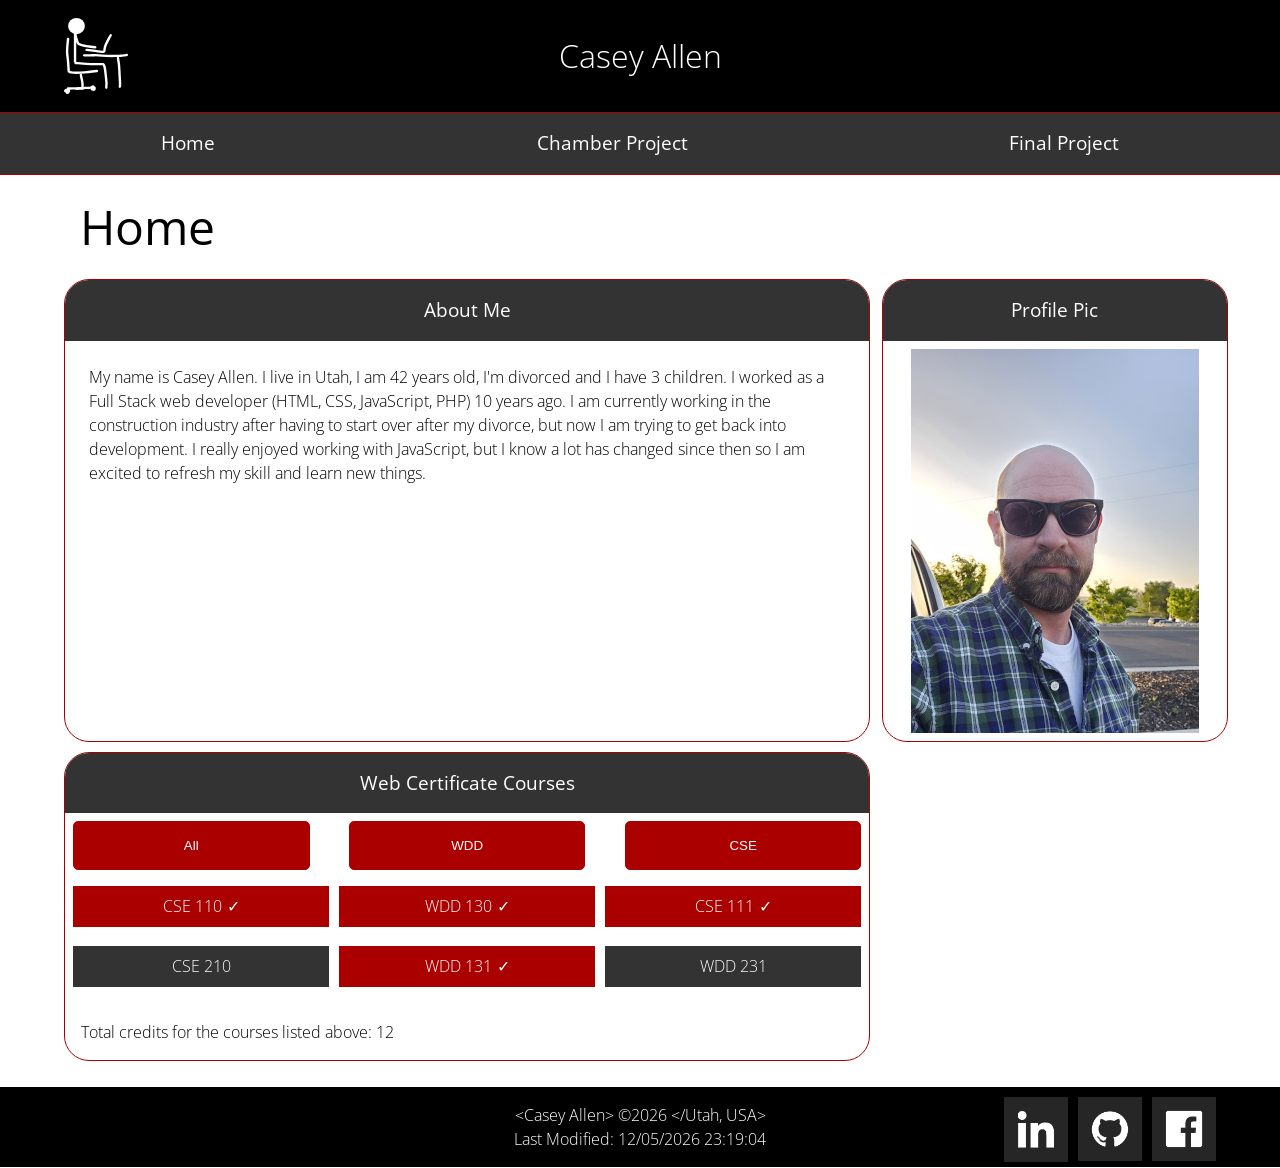
==== index.html @ 857abf40 "Course Home Page first draft" ====
<!DOCTYPE html>
<html lang="en">
<head>

    <link rel="preconnect" href="https://fonts.googleapis.com">
    <link rel="preconnect" href="https://fonts.gstatic.com" crossorigin>
    <link href="https://fonts.googleapis.com/css2?family=Open+Sans:ital,wght@0,300..800;1,300..800&family=Oswald:wght@200..700&display=swap" rel="stylesheet">

    <meta charset="UTF-8">
    <meta name="viewport" content="width=device-width, initial-scale=1.0">
    <title>WDD 231 – Web Frontend Development – Casey Allen</title>
    <meta name="author" content="Casey Allen">
    
    <meta name="description" content="Casey Allen – WDD 231 – Web Frontend Development Student web development frontend homepage JavaScript api intergration.">
    
    <link rel="stylesheet" href="styles/base.css">
    <script src="scripts/nav.js" defer></script>
    <script src="scripts/courses.js" defer></script>
    <script src="scripts/getdates.js" defer></script>
</head>
<body>
    
    <header>
        <img src="images/site-logo.svg" alt="Site Logo" >
        <span id="course-title">Casey Allen</span>
        <button class="hamburger" id="nav-button" aria-label="Menu Button" aria-expanded="false">
            <span></span><span></span><span></span>
        </button>
    </header>
    <nav id="main-menu">
        <ul>
            <li><a href="index.html">Home</a></li>
            <li><a href="#">Chamber Project</a></li>
            <li><a href="#">Final Project</a></li>
        </ul>
    </nav>
    <main>
        <h1>Home</h1>
        <section class="card">
            <div class="heading">
                <h2>About Me</h2>
            </div>
            
            <div class="card-grid">
                <div>
                    <p>
                        My name is Casey Allen. I live in Utah, I am 42 years old, I'm divorced and I have 3 children. I worked as a Full Stack web developer (HTML, CSS, JavaScript, PHP) 10 years ago. I am currently working in the construction industry after having to start over after my divorce, but now I am trying to get back into development. I really enjoyed working with JavaScript, but I know a lot has changed since then so I am excited to refresh my skill and learn new things. 
                    </p>
                

                    
                
            </div>
            
        </section>
        <section class="card">
            <div class="heading">
                <h2>Profile Pic</h2>
            </div>

            <div>
                <img src="images/profile.jpg" alt="Casey Allen profile picture" class="profile-pic">
            </div>
        </section>
        <section class="card">
            <div class="heading">
                <h2>Web Certificate Courses</h2>
            </div>
            <div class="filter-buttons">
                <button class="filter-button" value="ALL">All</button>
                <button class="filter-button" value="WDD">WDD</button>
                <button class="filter-button" value="CSE">CSE</button>
            </div>

            <div id="courses-list">
                
            </div>
            <p id="total-credits"></p>
        </section>
    </main>
    <footer>
        <p>&lt;Casey Allen&gt; &copy;<span id="currentyear"></span> &lt;/Utah, USA&gt;</p>
        <p id="last-modified"></p>
        <div class="socials">
            <nav>
                <a href="https://www.linkedin.com/in/casey-a-784a0aab"><img src="images/linkedin-icon.png" alt="LinkedIn Profile"></a>
                <a href="https://github.com/caseyallen386"><img src="images/git-hub.png" alt="Git Hub Profile"></a>
                <a href="https://www.facebook.com/casey.allen.7311/"><img src="images/facebook-icon.png" alt="Facebook Profile"></a>
            </nav>
        </div>
    </footer>

</body>
</html>
---- styles/base.css ----
/* CSS Reset */

/* http://meyerweb.com/eric/tools/css/reset/ 
   v2.0 | 20110126
   License: none (public domain)
*/


html, body, div, span, applet, object, iframe,
h1, h2, h3, h4, h5, h6, p, blockquote, pre,
a, abbr, acronym, address, big, cite, code,
del, dfn, em, img, ins, kbd, q, s, samp,
small, strike, strong, sub, sup, tt, var,
b, u, i, center,
dl, dt, dd, ol, ul, li,
fieldset, form, label, legend,
table, caption, tbody, tfoot, thead, tr, th, td,
article, aside, canvas, details, embed, 
figure, figcaption, footer, header, hgroup, 
menu, nav, output, ruby, section, summary,
time, mark, audio, video {
	margin: 0;
	padding: 0;
	border: 0;
	font-size: 100%;
	font: inherit;
	vertical-align: baseline;
}
/* HTML5 display-role reset for older browsers */
article, aside, details, figcaption, figure, 
footer, header, hgroup, menu, nav, section {
	display: block;
}

ol, ul {
	list-style: none;
}

table {
	border-collapse: collapse;
	border-spacing: 0;
}

/* 
Primary / Main	#476F95	30–40% — your defining blue
Secondary	#7593AF	20–25% — supporting elements
Accent	#194A7A	5–10% — buttons, highlights, important elements
Light Secondary	#A3B7CA	15–20% — cards, secondary backgrounds, borders
Background	#D1DBE4	20–30% — large/light areas
 */

:root {
--primary-color: #000000;
--secondary-color: #333;
--accent-color: #aa0000;
/* --light-secondary: #d33131; */
/* --alt-background-color: #282121; */
}



body {
  font-family: "Open Sans", sans-serif;
  font-optical-sizing: auto;
  font-weight: 300;
  font-style: normal;
  line-height: 1.5;
}

a:link {
    color: #333;
}
a:visited {
    color: var(--accent-color);
}

button:hover {
    cursor: pointer;
}

header {
    background-color: var(--primary-color);
    color: #fff;
    display: grid;
    grid-template-columns: 64px 1fr 64px;
    align-items: center;
    padding: 0.5rem 5%;
    border-bottom: 1px solid var(--accent-color);
}

header img {
    max-width: 100%;
    
}
#course-title{
    display: block;
    padding: 1.5rem;
    font-size: 1.2rem;
}

.hamburger {
    display: flex;
    flex-direction: column;
    justify-content: space-around;
    padding: 7px 5px;
    height: 64px;
    width: 64px;
    background-color: var(--primary-color);
    border: 1px solid #fff;
    border-radius: 7px;
}

.hamburger:active {
    border: 1px solid var(--secondary-color);
}

.hamburger span {
    display: block;
    width: 100%;
    height: 4px;
    background-color: #fff;
    border-radius: 5px;
    transition: all 700ms ease-in-out;
}

.hamburger.open span:nth-child(1) {
    transform: translateY(16px) rotate(45deg);
}

.hamburger.open span:nth-child(2) {
    opacity: 0;
}

.hamburger.open span:nth-child(3) {
    transform: translateY(-16px) rotate(-45deg);
}

nav#main-menu {
    width: 100%;
    background-color: var(--secondary-color);
    height: 0;
    overflow: hidden;
    transition: all 700ms ease-in-out;
    border-bottom: 1px solid var(--accent-color);
}

nav ul {
    width: 100%;
    display: flex;
    flex-direction: column;
    font-size: larger;
    font-weight: normal;
}

nav li {
    flex: 1 1 auto;
    text-align: center;
}

nav a {
    display: block;
    padding: 1rem 1.5rem;
    text-decoration: none;
}

nav a:link{
    color: #fff;
}
nav a:visited {
    color: #fff;
}

nav a:hover {
    background-color: var(--accent-color);
}

main {
    width: 90%;
    margin: 0 auto 1rem;
    display: grid;
    grid-template-columns: 1fr;
}

h1 {
    text-align: center;
    font-size: 3rem;
    font-weight: 400;
    padding: 1rem;
    
}

.card {
    border: 1px solid var(--accent-color);
    border-radius: 25px;
    overflow: hidden;
    margin-bottom: 10px;
}

.card > div {
    padding: 0.5rem;
}

.card .heading {
    background-color: var(--secondary-color);
    color: #fff;
    text-align: center;
    padding: 1rem;
    font-size: larger;
    font-weight: normal;
}

.card .profile-pic {
    display: block;
    width: 100%;
    max-width: 288px;
    margin: 0 auto;
}


.card p {
    padding: 1rem;
}

.card h3 {
    width: 80%;
    margin: 0 auto 10px;
    padding: 1rem;
    border-bottom: 1px solid var(--accent-color);
}


.filter-buttons {
    display: flex;
    justify-content: space-between;
    

}

.filter-button {
    width: 30%;
    padding: 1rem 0;
    background-color: var(--accent-color);
    border: 1px solid var(--accent-color);
    border-radius: 5px;
    color: #fff;
}

#courses-list {
    display: flex;
    flex-direction: column;
    gap: 10px;
    min-height: 289px;
}

.course {
    background-color: var(--secondary-color);
    color: #fff;
    padding: 0.5rem 0;
    text-align: center;
    max-height: 25px;
}

.course.completed {
    background-color: var(--accent-color);
}

.course.completed::after {
    content: "\2713";
    margin-left: 5px;
}

footer {
    background-color: var(--primary-color);
    color: #fff;
    padding: 1rem;
    text-align: center;
}

.socials {
    margin-top: 2rem;
}

.socials nav {
    margin: 0 auto;
    max-width: 260px;
    display: flex;
    justify-content: space-between;
}

.socials nav a {
    padding: 0;
}

.socials img {
    width: 64px;
}

.fine-print {
    font-size: x-small;
    line-height: 1;
}

/* 
small devices (600px and up), medium devices (768px and up), large devices (992px and up), and extra large devices (1200px and up).
*/

@media screen and (min-width: 768px) {
    h1 {
        text-align: left;
        grid-column: 1 / span 2 ;
        /* color: var(--accent-color); */
    }

    main {
        grid-template-columns: 70% 30%;
        column-gap: 1%;
    }
}


@media screen and (min-width: 992px) {
    
    #nav-button {
        display: none;
    }

    #course-title{
        display: block;
        text-align: center;
        padding: 1.5rem;
        font-size: 2rem;
    }
    nav#main-menu {
        height: initial;
    }

    nav ul {
        flex-direction: row;
    }

    nav li {
        flex: 1 1 auto;
        text-align: center;
    }

    nav a {
        display: block;
        padding: 1rem 1.5rem;
        text-decoration: none;
    }

    .card .profile-pic {
        width: 100%;
    }
    .card p {
        padding: 1rem;
    }

    .card h3 {
        width: 80%;
        margin: 0 auto 10px;
        padding: 1rem;
        border-bottom: 1px solid var(--accent-color);
    }

    #courses-list {
        display: grid;
        grid-template-columns: 1fr 1fr 1fr;
        min-height: 110px;
    }

    footer {
        position: relative;
    }



    .socials {
        margin-top: 0;
        position: absolute;
        right: 5vw;
        top: 10px;
    }

    .socials nav {
        gap: 10px;
    }

    .socials nav a {
        padding: 0;
    }

    .clear {
        clear: both;
    }

    .fine-print {
        font-size: x-small;
        line-height: 1;
    }
}
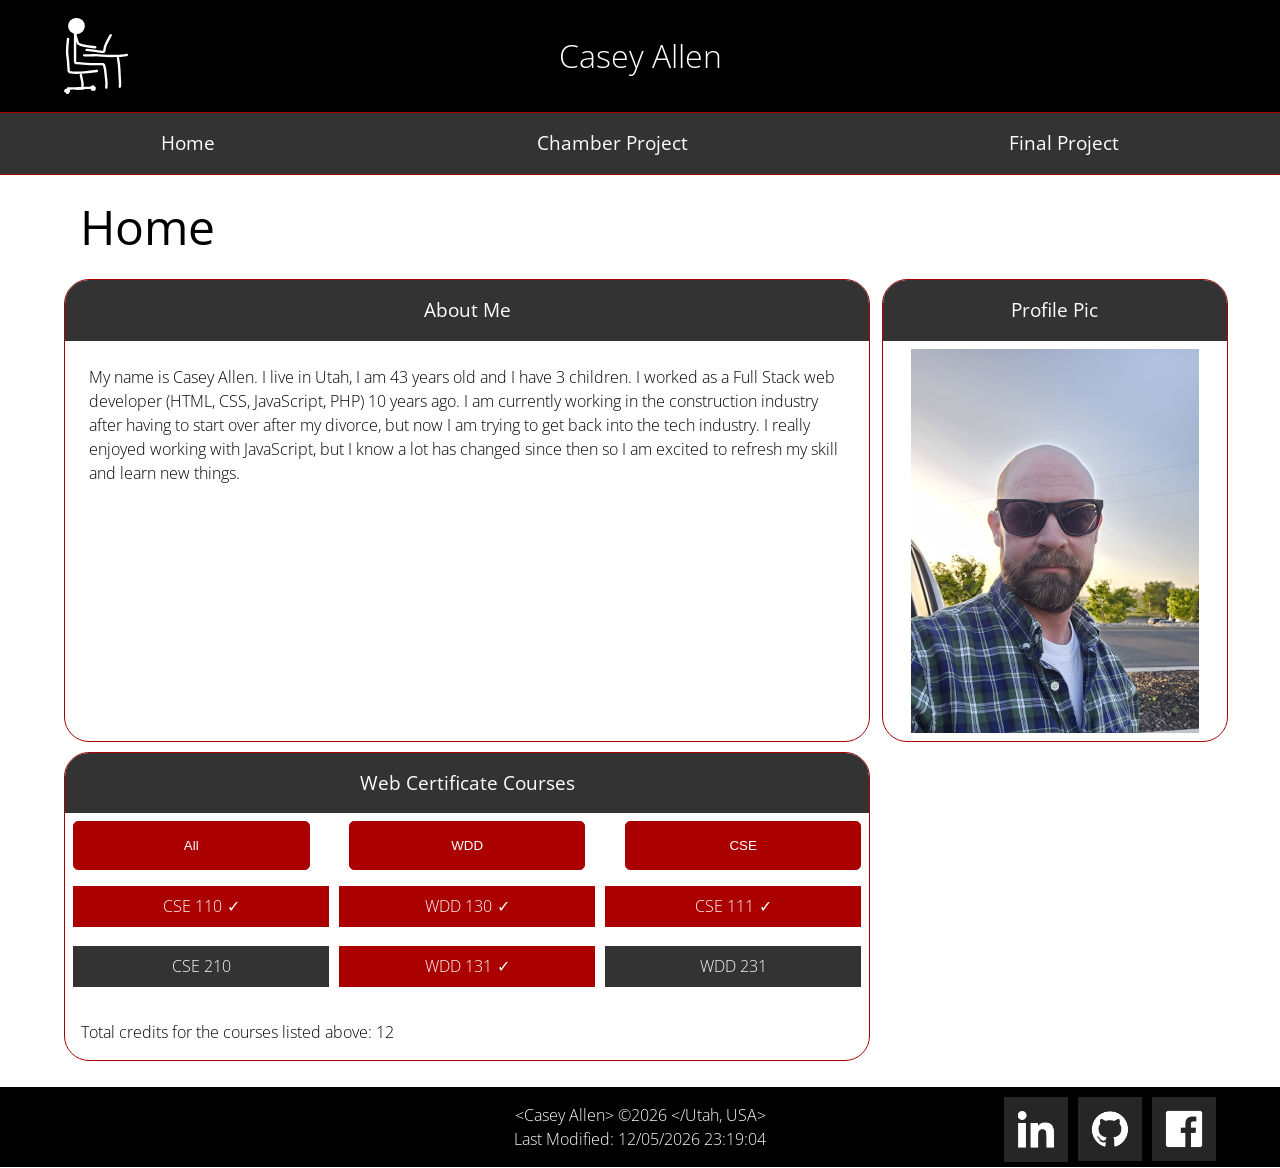
==== commit ba97d84c: "Fetch API Practice" ====
--- a/index.html
+++ b/index.html
@@ -10,13 +10,30 @@
     <meta name="viewport" content="width=device-width, initial-scale=1.0">
     <title>WDD 231 – Web Frontend Development – Casey Allen</title>
     <meta name="author" content="Casey Allen">
+    <meta name="description" content="Casey Allen – WDD 231 – Web Frontend Development Student web development frontend homepage JavaScript api intergration.">
+
+    <!-- Open Graph social media meta tags 
+            title
+            description
+            image
+            url 
+    -->
+    <meta property="og:title" content="WDD 231 – Web Frontend Development – Casey Allen">
+    <meta property="og:description" content="description" content="Casey Allen – WDD 231 – Web Frontend Development Student web development frontend homepage JavaScript api intergration.">
+    <meta property="og:image" content="https://caseyallen386.github.io/wdd231/images/site-logo.svg">
+    <meta property="og:url" content="https://caseyallen386.github.io/wdd231/">
+
+
     
-    <meta name="description" content="Casey Allen – WDD 231 – Web Frontend Development Student web development frontend homepage JavaScript api intergration.">
     
+    <link rel="shortcut icon" href="images/favicon.ico" type="image/x-icon">
     <link rel="stylesheet" href="styles/base.css">
+    <link rel="stylesheet" href="styles/media-queries.css">
     <script src="scripts/nav.js" defer></script>
     <script src="scripts/courses.js" defer></script>
     <script src="scripts/getdates.js" defer></script>
+
+    
 </head>
 <body>
     
@@ -42,14 +59,10 @@
             </div>
             
             <div class="card-grid">
-                <div>
+                
                     <p>
-                        My name is Casey Allen. I live in Utah, I am 42 years old, I'm divorced and I have 3 children. I worked as a Full Stack web developer (HTML, CSS, JavaScript, PHP) 10 years ago. I am currently working in the construction industry after having to start over after my divorce, but now I am trying to get back into development. I really enjoyed working with JavaScript, but I know a lot has changed since then so I am excited to refresh my skill and learn new things. 
+                        My name is Casey Allen. I live in Utah, I am 43 years old and I have 3 children. I worked as a Full Stack web developer (HTML, CSS, JavaScript, PHP) 10 years ago. I am currently working in the construction industry after having to start over after my divorce, but now I am trying to get back into the tech industry. I really enjoyed working with JavaScript, but I know a lot has changed since then so I am excited to refresh my skill and learn new things. 
                     </p>
-                
-
-                    
-                
             </div>
             
         </section>
--- a/styles/base.css
+++ b/styles/base.css
@@ -301,102 +301,3 @@
     line-height: 1;
 }
 
-/* 
-small devices (600px and up), medium devices (768px and up), large devices (992px and up), and extra large devices (1200px and up).
-*/
-
-@media screen and (min-width: 768px) {
-    h1 {
-        text-align: left;
-        grid-column: 1 / span 2 ;
-        /* color: var(--accent-color); */
-    }
-
-    main {
-        grid-template-columns: 70% 30%;
-        column-gap: 1%;
-    }
-}
-
-
-@media screen and (min-width: 992px) {
-    
-    #nav-button {
-        display: none;
-    }
-
-    #course-title{
-        display: block;
-        text-align: center;
-        padding: 1.5rem;
-        font-size: 2rem;
-    }
-    nav#main-menu {
-        height: initial;
-    }
-
-    nav ul {
-        flex-direction: row;
-    }
-
-    nav li {
-        flex: 1 1 auto;
-        text-align: center;
-    }
-
-    nav a {
-        display: block;
-        padding: 1rem 1.5rem;
-        text-decoration: none;
-    }
-
-    .card .profile-pic {
-        width: 100%;
-    }
-    .card p {
-        padding: 1rem;
-    }
-
-    .card h3 {
-        width: 80%;
-        margin: 0 auto 10px;
-        padding: 1rem;
-        border-bottom: 1px solid var(--accent-color);
-    }
-
-    #courses-list {
-        display: grid;
-        grid-template-columns: 1fr 1fr 1fr;
-        min-height: 110px;
-    }
-
-    footer {
-        position: relative;
-    }
-
-
-
-    .socials {
-        margin-top: 0;
-        position: absolute;
-        right: 5vw;
-        top: 10px;
-    }
-
-    .socials nav {
-        gap: 10px;
-    }
-
-    .socials nav a {
-        padding: 0;
-    }
-
-    .clear {
-        clear: both;
-    }
-
-    .fine-print {
-        font-size: x-small;
-        line-height: 1;
-    }
-}
--- a/styles/media-queries.css
+++ b/styles/media-queries.css
@@ -0,0 +1,99 @@
+/* 
+small devices (600px and up), medium devices (768px and up), large devices (992px and up), and extra large devices (1200px and up).
+*/
+
+@media screen and (min-width: 768px) {
+    h1 {
+        text-align: left;
+        grid-column: 1 / span 2 ;
+        /* color: var(--accent-color); */
+    }
+
+    main {
+        grid-template-columns: 70% 30%;
+        column-gap: 1%;
+    }
+}
+
+
+@media screen and (min-width: 992px) {
+    
+    #nav-button {
+        display: none;
+    }
+
+    #course-title{
+        display: block;
+        text-align: center;
+        padding: 1.5rem;
+        font-size: 2rem;
+    }
+    nav#main-menu {
+        height: initial;
+    }
+
+    nav ul {
+        flex-direction: row;
+    }
+
+    nav li {
+        flex: 1 1 auto;
+        text-align: center;
+    }
+
+    nav a {
+        display: block;
+        padding: 1rem 1.5rem;
+        text-decoration: none;
+    }
+
+    .card .profile-pic {
+        width: 100%;
+    }
+    .card p {
+        padding: 1rem;
+    }
+
+    .card h3 {
+        width: 80%;
+        margin: 0 auto 10px;
+        padding: 1rem;
+        border-bottom: 1px solid var(--accent-color);
+    }
+
+    #courses-list {
+        display: grid;
+        grid-template-columns: 1fr 1fr 1fr;
+        min-height: 110px;
+    }
+
+    footer {
+        position: relative;
+    }
+
+
+
+    .socials {
+        margin-top: 0;
+        position: absolute;
+        right: 5vw;
+        top: 10px;
+    }
+
+    .socials nav {
+        gap: 10px;
+    }
+
+    .socials nav a {
+        padding: 0;
+    }
+
+    .clear {
+        clear: both;
+    }
+
+    .fine-print {
+        font-size: x-small;
+        line-height: 1;
+    }
+}
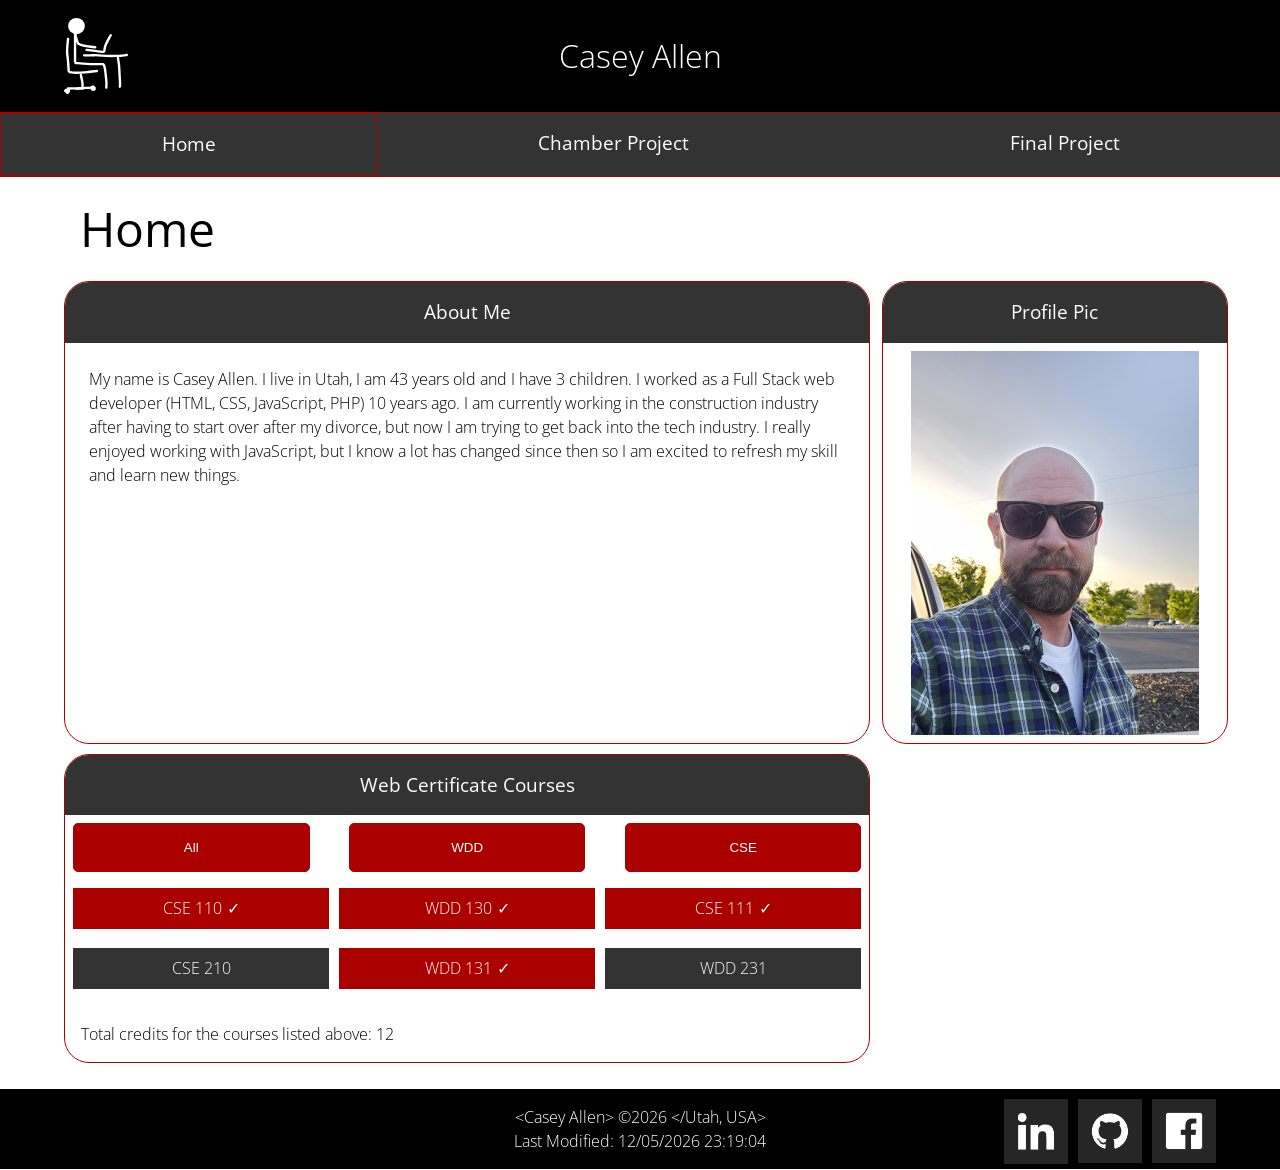
==== commit 27ac2f44: "edits" ====
--- a/index.html
+++ b/index.html
@@ -19,7 +19,7 @@
             url 
     -->
     <meta property="og:title" content="WDD 231 – Web Frontend Development – Casey Allen">
-    <meta property="og:description" content="description" content="Casey Allen – WDD 231 – Web Frontend Development Student web development frontend homepage JavaScript api intergration.">
+    <meta property="og:description" content="Casey Allen – WDD 231 – Web Frontend Development Student web development frontend homepage JavaScript api intergration.">
     <meta property="og:image" content="https://caseyallen386.github.io/wdd231/images/site-logo.svg">
     <meta property="og:url" content="https://caseyallen386.github.io/wdd231/">
 
@@ -46,7 +46,7 @@
     </header>
     <nav id="main-menu">
         <ul>
-            <li><a href="index.html">Home</a></li>
+            <li><a href="index.html" aria-current="page" class="current">Home</a></li>
             <li><a href="#">Chamber Project</a></li>
             <li><a href="#">Final Project</a></li>
         </ul>
--- a/styles/base.css
+++ b/styles/base.css
@@ -58,7 +58,10 @@
 /* --alt-background-color: #282121; */
 }
 
-
+::selection {
+    background-color: var(--accent-color);
+    color: #fff;
+}
 
 body {
   font-family: "Open Sans", sans-serif;
@@ -67,6 +70,8 @@
   font-style: normal;
   line-height: 1.5;
 }
+
+
 
 a:link {
     color: #333;
@@ -171,6 +176,10 @@
     color: #fff;
 }
 
+nav a.current {
+    border: 1px solid var(--accent-color);
+}
+
 nav a:hover {
     background-color: var(--accent-color);
 }
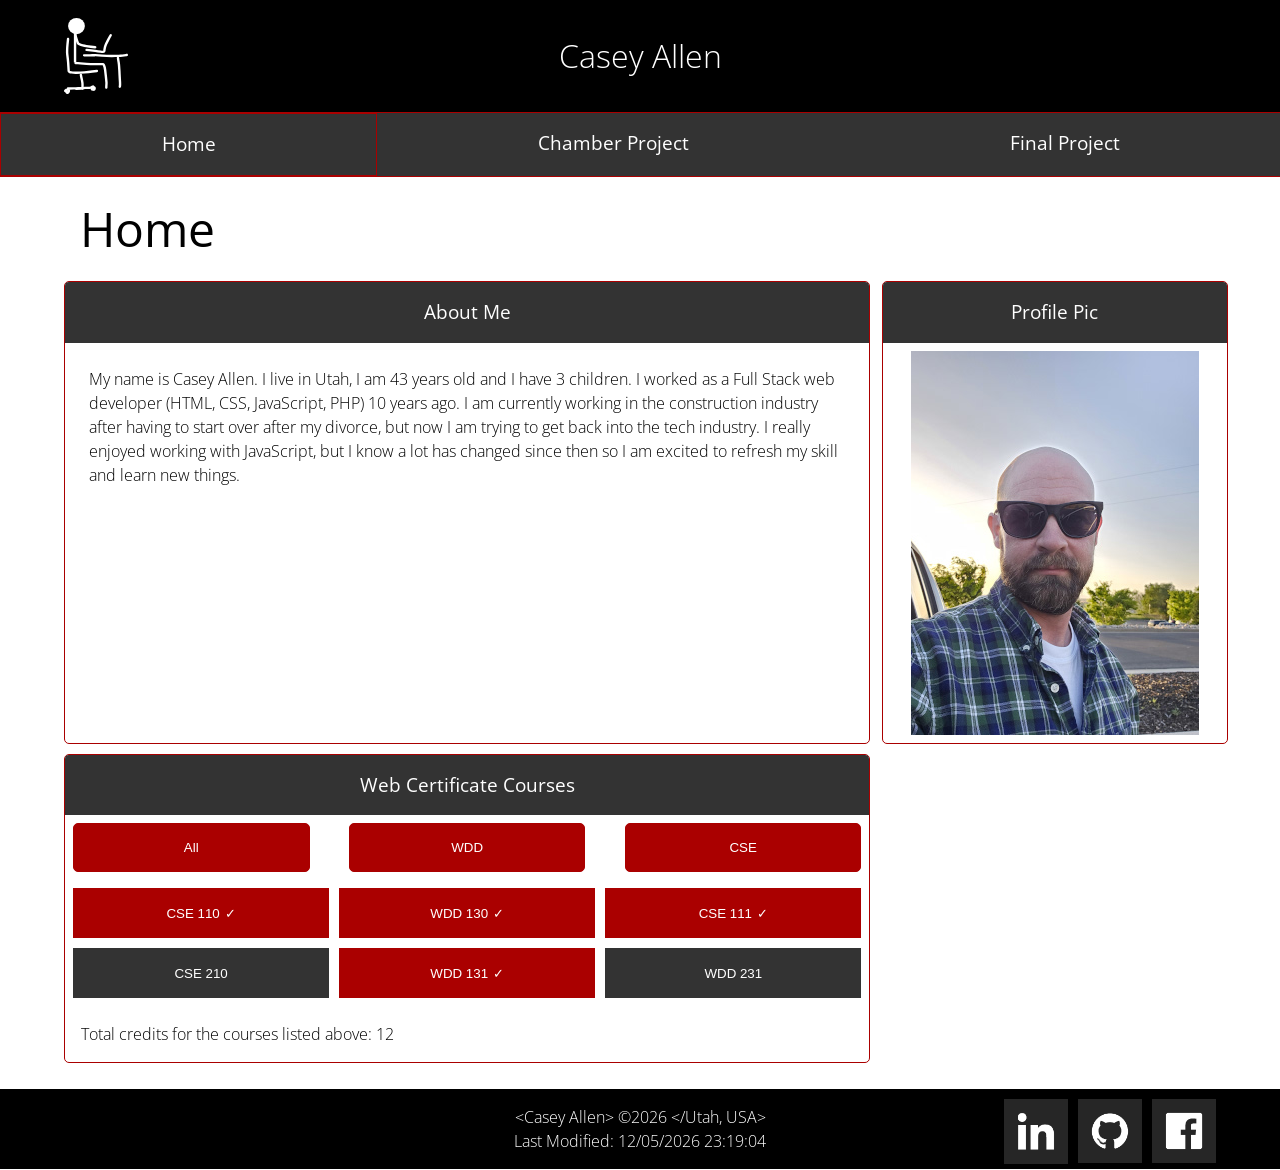
==== commit 05fa74ff: "Added Modal to course home page" ====
--- a/index.html
+++ b/index.html
@@ -47,7 +47,7 @@
     <nav id="main-menu">
         <ul>
             <li><a href="index.html" aria-current="page" class="current">Home</a></li>
-            <li><a href="#">Chamber Project</a></li>
+            <li><a href="chamber/">Chamber Project</a></li>
             <li><a href="#">Final Project</a></li>
         </ul>
     </nav>
@@ -91,6 +91,7 @@
             <p id="total-credits"></p>
         </section>
     </main>
+    <dialog id="course-details" class="card"></dialog>
     <footer>
         <p>&lt;Casey Allen&gt; &copy;<span id="currentyear"></span> &lt;/Utah, USA&gt;</p>
         <p id="last-modified"></p>
--- a/styles/base.css
+++ b/styles/base.css
@@ -54,6 +54,8 @@
 --primary-color: #000000;
 --secondary-color: #333;
 --accent-color: #aa0000;
+
+--border-radius: 5px;
 /* --light-secondary: #d33131; */
 /* --alt-background-color: #282121; */
 }
@@ -71,7 +73,9 @@
   line-height: 1.5;
 }
 
-
+dialog::backdrop {
+  background-color: rgb(0 0 0 / 50%);
+}
 
 a:link {
     color: #333;
@@ -113,7 +117,7 @@
     width: 64px;
     background-color: var(--primary-color);
     border: 1px solid #fff;
-    border-radius: 7px;
+    border-radius: var(--border-radius);
 }
 
 .hamburger:active {
@@ -125,7 +129,7 @@
     width: 100%;
     height: 4px;
     background-color: #fff;
-    border-radius: 5px;
+    border-radius: var(--border-radius);
     transition: all 700ms ease-in-out;
 }
 
@@ -201,7 +205,7 @@
 
 .card {
     border: 1px solid var(--accent-color);
-    border-radius: 25px;
+    border-radius: var(--border-radius);
     overflow: hidden;
     margin-bottom: 10px;
 }
@@ -231,12 +235,12 @@
     padding: 1rem;
 }
 
-.card h3 {
+/* .card h3 {
     width: 80%;
     margin: 0 auto 10px;
     padding: 1rem;
     border-bottom: 1px solid var(--accent-color);
-}
+} */
 
 
 .filter-buttons {
@@ -251,7 +255,7 @@
     padding: 1rem 0;
     background-color: var(--accent-color);
     border: 1px solid var(--accent-color);
-    border-radius: 5px;
+    border-radius: var(--border-radius);
     color: #fff;
 }
 
@@ -267,12 +271,55 @@
     color: #fff;
     padding: 0.5rem 0;
     text-align: center;
-    max-height: 25px;
+    border: 1px solid var(--secondary-color);
 }
 
 .course.completed {
     background-color: var(--accent-color);
-}
+    border: 1px solid var(--accent-color);
+}
+
+#course-details {
+    padding: 0;
+    margin-top: 25vh;
+}
+
+#course-details h2, #course-details h3 {
+    display: inline-block;
+    width: auto;
+}
+
+
+
+#close-modal {
+    position: absolute;
+    right: 10px;
+    top: 10px;
+    background-color: var(--secondary-color);
+    border: 1px solid var(--accent-color);
+    height: 40px;
+    width: 40px;
+    border-radius: var(--border-radius);
+}
+
+#close-modal span{
+    display: block;
+    width: 100%;
+    height: 4px;
+    background-color: var(--accent-color);
+    border-radius: var(--border-radius);
+    
+}
+
+#close-modal span:nth-child(1) {
+    transform: translateY(1px) rotate(45deg);
+}
+
+#close-modal span:nth-child(2) {
+    transform: translateY(-3px) rotate(-45deg);
+}
+
+
 
 .course.completed::after {
     content: "\2713";
